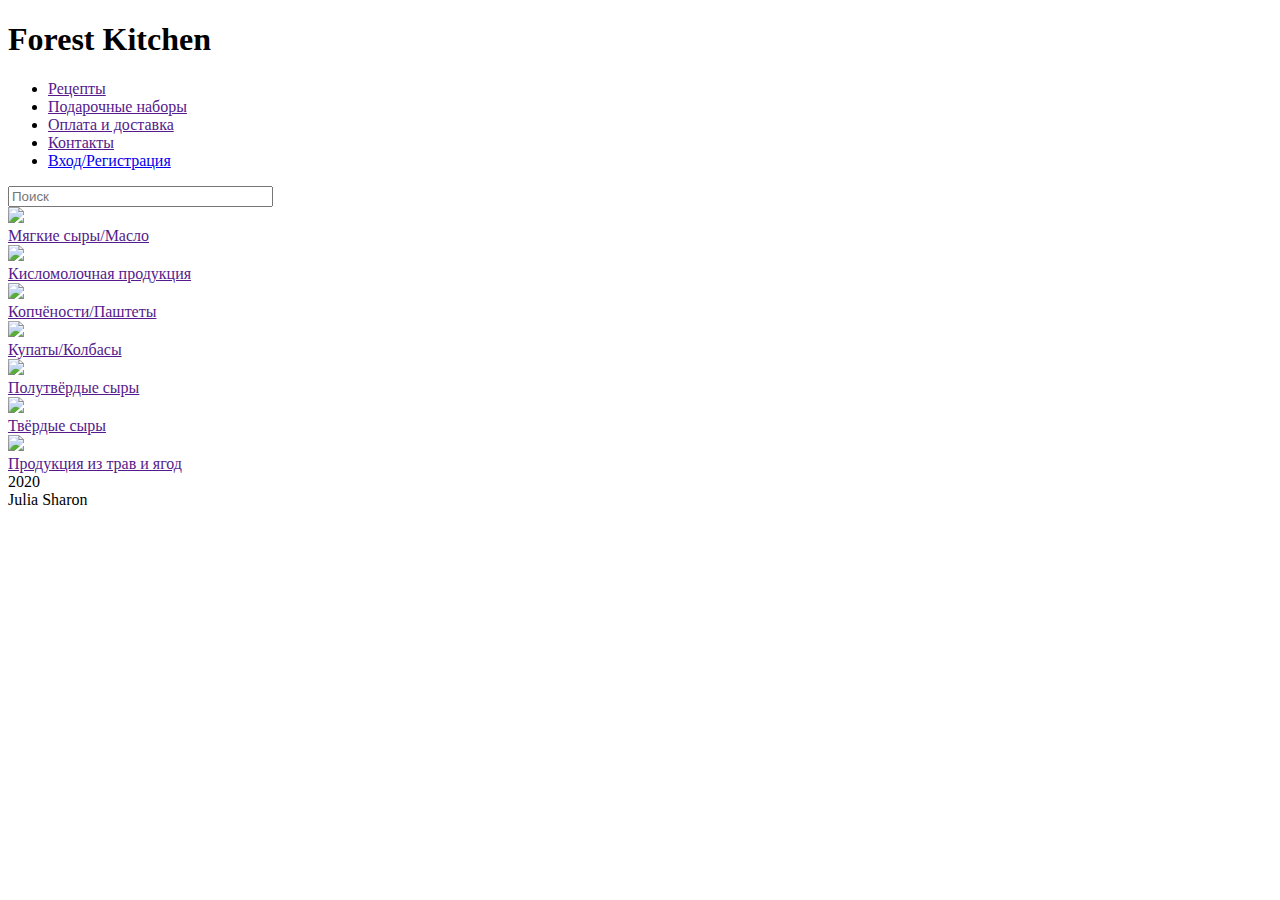
==== html pages/index.html @ 5761d824 "Add files via upload" ====
<!DOCTYPE HTML>
<html lang="ru">
<head>
    <meta charset="UTF-8">
	<title>Forest Kitchen</title>
	<meta name="viewport" content="width=device-width, initial-scale=1">
	<script type="text/javascript" src="js/script.js"></script>
	<!--css-->
	<link rel="stylesheet" type="text/css" href="style/css/style.css">
</head>
<body>
	<div class="content">
	<div class="header">
		<div class="wrapper_main">
		<h1>Forest Kitchen</h1>
	</div>
	</div>
	<nav class="menu nav">
		<ul class="mainmenu">
			<li class="li_main"><a class="mainlink" href="">Рецепты</a></li>
			<li class="li_main"><a class="mainlink" href="">Подарочные наборы</a></li>
			<li class="li_main"><a class="mainlink" href="">Оплата и доставка</a></li>  
			<li class="li_main"><a class="mainlink" href="">Контакты</a></li> 
			<li class="li_main"><a class="mainlink user" href="html pages/enter_registration.html">Вход/Регистрация</a></li>
		</ul>
	</nav>
	<div class="search">
		<form action="#"class="search_form">
			<input class="in_search"type="search" name="search" size="30" placeholder="Поиск">
		</form>
	</div>
	<div class="catalog">
		<div class="rows">
		<!--First row-->
		
				<div class="block block1">
					<div class="imgcatalog">
					<img src="IMAGE/мягкий.jpg"/>
					</div>
					<div class="blockname">
					<a class="linkcatalog" href="">Мягкие сыры/Масло</a>
					</div>
				</div>
				<div class=" block block2">
					<div class="imgcatalog">
					<img src="IMAGE/кисломолочка.jpg"/>
					</div>
					<div class="blockname">
					<a class="linkcatalog" href="">Кисломолочная продукция</a>
					</div>
				</div>
			
			<!--Second row-->
			
				<div class="block block3">
					<div class="imgcatalog">
					<img src="IMAGE/копчение.jpg"/>
					</div>
					<div class="blockname">
					<a class="linkcatalog" href="">Копчёности/Паштеты</a>
					</div>
				</div>
				<div class="block block4">
					<div class="imgcatalog">
					<img src="IMAGE/колбасы.jpg"/>
					</div>
					<div class="blockname">
					<a class="linkcatalog" href="">Купаты/Колбасы</a>
					</div>
				</div>
			
			<!--Third row-->
			
				<div class="block block5">
					<div class="imgcatalog">
					<img src="IMAGE/полутвердый.jpg"/>
					</div>
					<div class="blockname">
					<a class="linkcatalog" href="">Полутвёрдые сыры</a>
					</div>
				</div>
				<div class="block block6">
					<div class="imgcatalog">
					<img src="IMAGE/твердый.jpg"/>
					</div>
					<div class="blockname">
					<a class="linkcatalog" href="">Твёрдые сыры</a>
					</div>
				</div>
				</div>
			<!--Fourth row-->
			<div class="lastrow">
			<div class="block block7">
					<div class="imgcatalog">
					<img src="IMAGE/травы.jpg"/>
					</div>
					<div class="blockname">
					<a class="linkcatalog" href="">Продукция из трав и ягод</a>
					</div>
				</div>
			</div>
		</div>
		</div>
	<footer class="footer">
			<div class="footertext">2020</div>
			<div class="footertext sign">Julia Sharon</div>
	</footer>
	</body>
	<!--Подключение JQuery-->
	<script src="https://code.jquery.com/jquery-3.3.1.min.js"></script>
	</html>
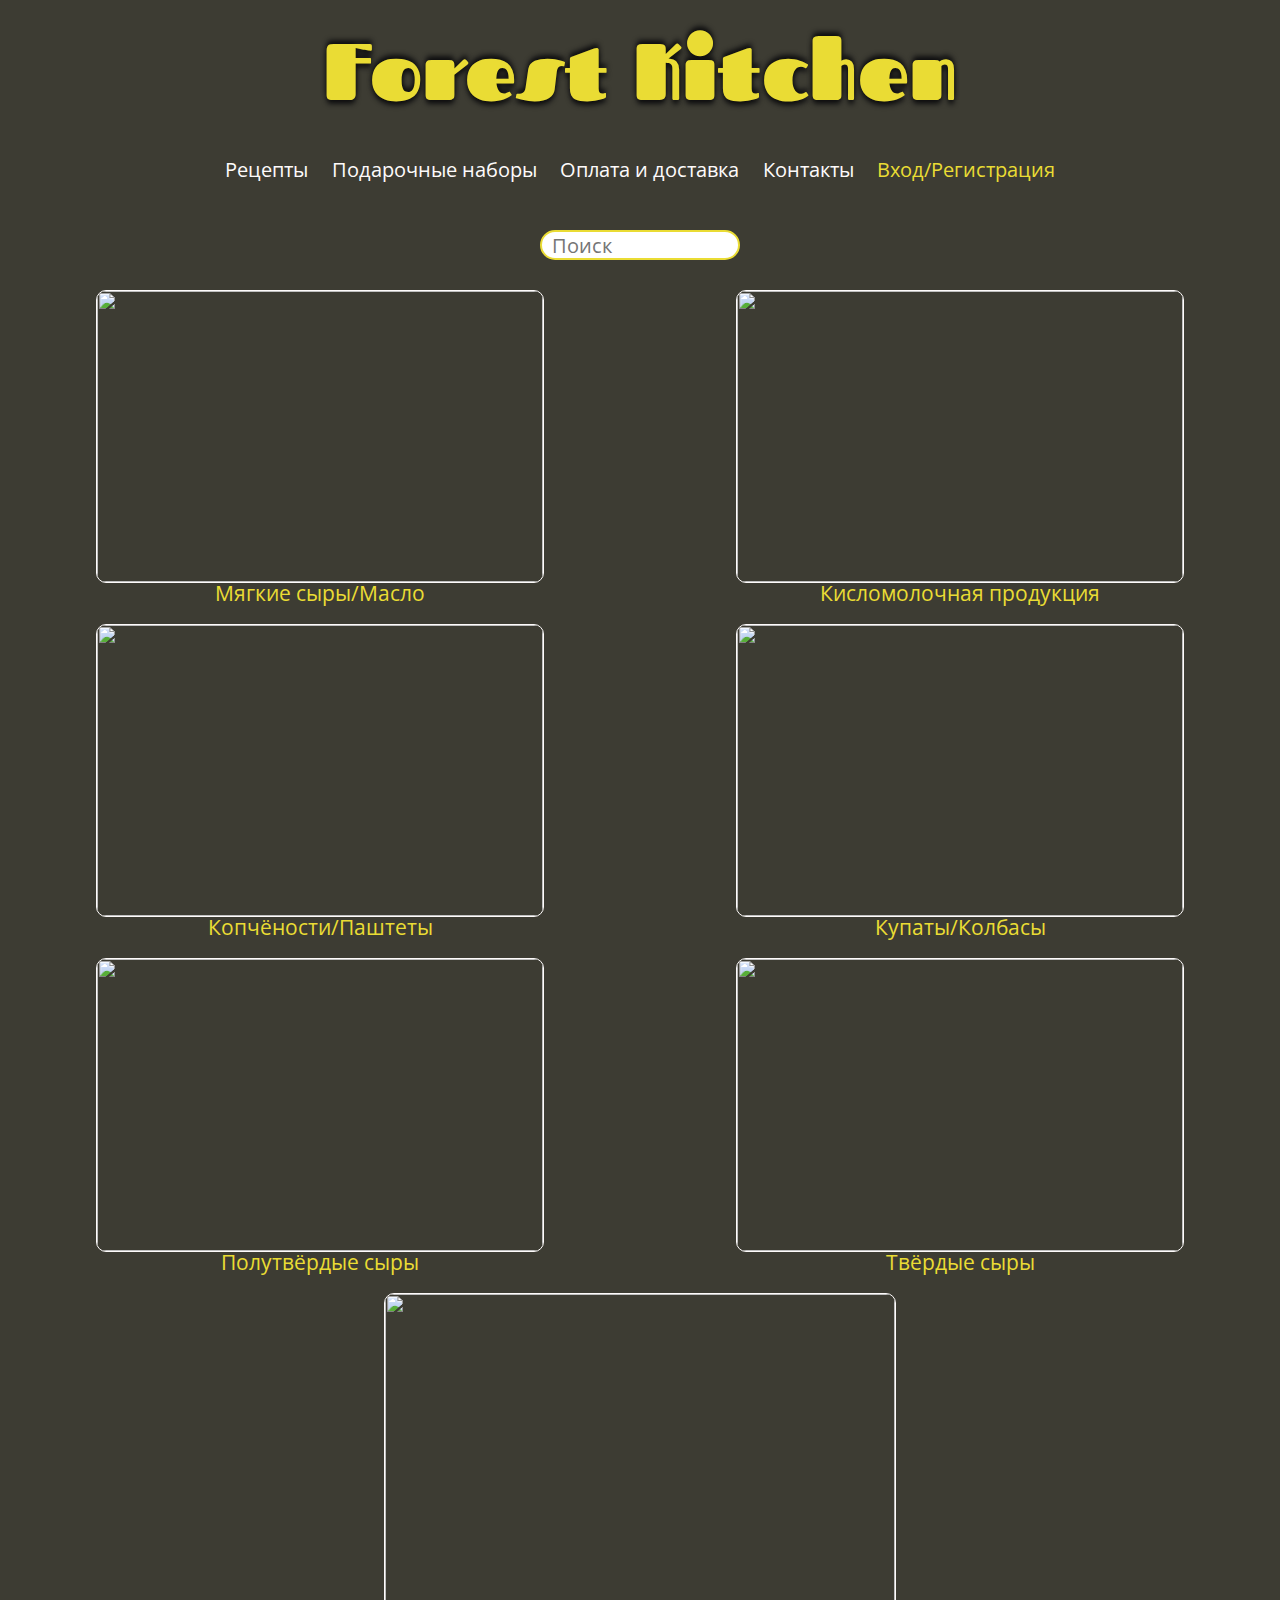
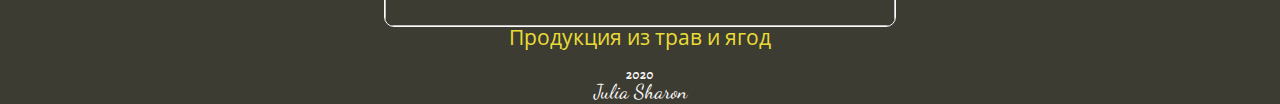
==== commit a2541e85: "Update index.html" ====
--- a/html pages/index.html
+++ b/html pages/index.html
@@ -6,7 +6,7 @@
 	<meta name="viewport" content="width=device-width, initial-scale=1">
 	<script type="text/javascript" src="js/script.js"></script>
 	<!--css-->
-	<link rel="stylesheet" type="text/css" href="style/css/style.css">
+	<link rel="stylesheet" type="text/css" href="/css/style.css">
 </head>
 <body>
 	<div class="content">
@@ -108,4 +108,4 @@
 	</body>
 	<!--Подключение JQuery-->
 	<script src="https://code.jquery.com/jquery-3.3.1.min.js"></script>
-	</html>+	</html>
--- a/css/style.css
+++ b/css/style.css
@@ -0,0 +1,411 @@
+@charset "UTF-8";
+/*FONTS*/
+@import url("https://fonts.googleapis.com/css2?family=Fascinate&display=swap");
+@import url("https://fonts.googleapis.com/css2?family=Open+Sans+Condensed:wght@300&display=swap");
+@import url("https://fonts.googleapis.com/css2?family=Dancing+Script&display=swap");
+@import url("https://fonts.googleapis.com/css2?family=Akaya+Telivigala&display=swap");
+/*nullstyle*/
+/*Обнуление стилей*/
+* {
+  padding: 0;
+  margin: 0;
+  /*border: 0;*/ }
+
+*, *:before, *after {
+  moz-box-sizing: border-box;
+  webkit-box-sizing: border-box;
+  -webkit-box-sizing: border-box;
+  box-sizing: border-box; }
+
+:focus, :active {
+  outline: none; }
+
+a:focus, a:active {
+  outline: none; }
+
+nav, footer, header, aside {
+  display: block; }
+
+html, body {
+  height: 100%;
+  width: 100%;
+  font-size: 100%;
+  line-height: 1;
+  font-size: 14px;
+  ms-text-size-adjust: 100%;
+  moz-text-size-adjust: 100%;
+  webkit-text-size-adjust: 100%; }
+
+input, button, textarea {
+  font-family: inherit; }
+
+input::ms-clear {
+  display: none; }
+
+button {
+  cursor: pointer; }
+
+button::moz-focus-inner {
+  padding: 0;
+  border: 0; }
+
+a, a:visited {
+  text-decoration: none; }
+
+a:hover {
+  text-decoration: none; }
+
+ul li {
+  list-style: none; }
+
+img {
+  vertical-align: top; }
+
+h1, h2, h3, h4, h5, h6 {
+  font-size: inherit;
+  font-weight: 400; }
+
+/*main page*/
+body {
+  background-color: #3D3C33; }
+
+.content {
+  display: -ms-grid;
+  display: grid;
+  -ms-grid-columns: 1fr;
+  grid-template: 1fr/ 1fr;
+  min-height: 100vh;
+  grid-template-areas: "header"+ "menu"+ "search"+ "catalog"+ "footer"; }
+
+.header {
+  -ms-grid-row: 1;
+  -ms-grid-column: 1;
+  grid-area: header; }
+
+.wrapper_main {
+  display: -ms-grid;
+  display: grid; }
+
+h1 {
+  color: #EADC34;
+  font-size: 80px;
+  margin-top: 30px;
+  text-align: center;
+  font-family: Fascinate;
+  text-shadow: 0px -4px 5px #0F0F10, 0px 4px 5px #0F0F10; }
+
+.nav {
+  -ms-grid-row: 2;
+  -ms-grid-column: 1;
+  grid-area: menu;
+  margin: 40px 0px 40px 0px;
+  text-align: center;
+  position: -webkit-sticky;
+  position: sticky;
+  top: 0;
+  z-index: 1;
+  background-color: #3D3C33; }
+
+.li_main {
+  display: inline-block;
+  padding: 5px;
+  margin: 5px; }
+
+.mainlink {
+  color: #FEFBFB;
+  font-size: 20px;
+  font-family: "Open Sans Condensed"; }
+  .mainlink:hover {
+    font-size: 22px;
+    text-shadow: 0px -2px 15px #E0E0E1, 0px 2px 15px #E0E0E1; }
+
+.user {
+  color: #EADC34; }
+  .user:hover {
+    text-shadow: 0px -2px 15px #E6F16D, 0px 2px 15px #E6F16D; }
+
+.search {
+  -ms-grid-row: 3;
+  -ms-grid-column: 1;
+  grid-area: search;
+  display: -ms-grid;
+  display: grid;
+  -ms-grid-rows: 60px;
+  -ms-grid-columns: 1fr 1fr 1fr;
+  grid-template: 60px / 1fr 1fr 1fr; }
+
+.search_form {
+  display: -ms-grid;
+  display: grid;
+  justify-items: center;
+  -ms-grid-column: 2;
+  grid-column: 2/2; }
+
+input {
+  border-color: #EADC34;
+  border-radius: 15px;
+  border-style: solid;
+  height: 30px;
+  font-size: 16px;
+  font-family: "Open Sans Condensed"; }
+  input:hover, input:focus {
+    -webkit-box-shadow: 0px -4px 5px #0F0F10, 0px 4px 5px #0F0F10;
+    box-shadow: 0px -4px 5px #0F0F10, 0px 4px 5px #0F0F10; }
+
+.in_search {
+  padding: 10px;
+  font-size: 20px;
+  width: 200px; }
+
+.catalog {
+  -ms-grid-row: 4;
+  -ms-grid-column: 1;
+  grid-area: catalog; }
+
+.rows {
+  display: -ms-grid;
+  display: grid;
+  -ms-grid-columns: 1fr 1fr;
+  grid-template-columns: 1fr 1fr;
+  -webkit-box-align: center;
+  -ms-flex-align: center;
+  align-items: center;
+  justify-items: center; }
+
+.block {
+  width: 70%;
+  margin-bottom: 20px; }
+
+.lastrow {
+  display: -ms-grid;
+  display: grid;
+  justify-items: center;
+  -webkit-box-align: center;
+  -ms-flex-align: center;
+  align-items: center; }
+
+.block7 {
+  -ms-grid-column-align: center;
+  justify-self: center;
+  -ms-flex-item-align: center;
+  -ms-grid-row-align: center;
+  align-self: center;
+  width: 40%; }
+
+.blockname {
+  text-align: center; }
+
+.linkcatalog {
+  color: #EADC34;
+  font-size: 21px;
+  font-family: "Open Sans Condensed"; }
+  .linkcatalog:hover {
+    font-size: 24px; }
+
+.imgcatalog {
+  border-color: #FEFBFB;
+  border-radius: 10px;
+  border-width: 1px;
+  border-style: solid;
+  overflow: hidden;
+  padding: 0 0 65% 0;
+  position: relative; }
+
+img {
+  width: 100%;
+  height: 100%;
+  position: absolute; }
+
+.footertext {
+  color: #FEFBFB;
+  text-align: center;
+  font-family: "Akaya Telivigala"; }
+
+.sign {
+  font-size: 20px;
+  font-family: "Dancing Script"; }
+
+@media (max-width: 620px) {
+  .rows {
+    -ms-grid-columns: 1fr;
+    grid-template-columns: 1fr; }
+  .block7 {
+    width: 70%; } }
+
+@media (max-width: 391px) {
+  .li_main {
+    display: block; } }
+
+@media (max-width: 492px) {
+  .mainlink {
+    font-size: 20px; }
+    .mainlink:hover {
+      font-size: 20px; }
+  .linkcatalog {
+    font-size: 21px; }
+    .linkcatalog:hover {
+      font-size: 21px; } }
+
+@media only screen and (max-device-width: 492px) {
+  .mainlink {
+    font-size: 20px; }
+    .mainlink:hover {
+      font-size: 20px; }
+  .linkcatalog {
+    font-size: 21px; }
+    .linkcatalog:hover {
+      font-size: 21px; }
+  h1 {
+    font-size: 70px; } }
+
+/*enter_registration page*/
+.wrap_cont {
+  display: -ms-grid;
+  display: grid;
+  min-height: 100vh;
+  margin-top: 70px; }
+
+.ent_reg_cont {
+  display: -ms-grid;
+  display: grid;
+  -ms-grid-rows: 40%;
+  -ms-grid-columns: auto 1fr 1fr 1fr auto;
+  grid-template: 40% / auto 1fr 1fr 1fr auto; }
+
+.enter {
+  display: -ms-grid;
+  display: grid;
+  -ms-grid-column: 2;
+  grid-column: 2/2;
+  justify-items: center; }
+
+.name {
+  display: inline-block;
+  font-size: 20px;
+  font-family: "Open Sans Condensed";
+  color: #FFFFFF; }
+
+.ent {
+  display: -ms-grid;
+  display: grid;
+  height: 20px;
+  padding: 5px;
+  font-size: 20px; }
+
+.registration {
+  display: -ms-grid;
+  display: grid;
+  justify-items: start;
+  -webkit-box-align: center;
+  -ms-flex-align: center;
+  align-items: center;
+  -ms-grid-column: 3;
+  grid-column: 3/3;
+  padding: 0px 0px 0px 5px; }
+
+.reg {
+  width: 150px;
+  background-color: #EADC34;
+  border-radius: 15px;
+  height: 30px;
+  font-size: 16px;
+  -webkit-box-shadow: 0px -4px 5px #0F0F10, 0px 4px 5px #0F0F10;
+  box-shadow: 0px -4px 5px #0F0F10, 0px 4px 5px #0F0F10; }
+
+.for_ent_page {
+  display: -ms-grid;
+  display: grid;
+  -ms-grid-column: 4;
+  grid-column: 4/4;
+  justify-items: center; }
+
+.mainmenu.ent_page {
+  width: 70%; }
+
+.ent_page {
+  display: -ms-grid;
+  display: grid;
+  justify-items: center;
+  -webkit-box-align: center;
+  -ms-flex-align: center;
+  align-items: center;
+  background-color: #FFFFFF;
+  opacity: 1;
+  font-size: 20px;
+  font-family: "Open Sans Condensed";
+  border-radius: 10px;
+  border-color: #EADC34;
+  border-style: solid;
+  padding: 5px; }
+
+.main_ent_page {
+  border-bottom: 1px solid; }
+
+.ent_link {
+  color: #000000;
+  white-space: nowrap; }
+
+.burger_container {
+  display: none; }
+
+@media (max-width: 600px) {
+  .ent_reg_cont {
+    display: -ms-grid;
+    display: grid;
+    -ms-grid-rows: 40% 30%;
+    -ms-grid-columns: 1fr 2fr 1fr;
+    grid-template: 40% 30% /  1fr 2fr 1fr; }
+  .burger_cont {
+    display: -ms-grid;
+    display: grid;
+    -ms-grid-column: 3;
+    grid-column: 3/3;
+    justify-items: right;
+    padding: 0px 5px 0px 0px; }
+  .ent_page_burger {
+    display: block;
+    position: relative;
+    width: 7px;
+    height: 7px;
+    border-radius: 50%; }
+  .ent_page_burger:before,
+  .ent_page_burger:after {
+    content: '';
+    background-color: #EADC34;
+    position: absolute;
+    width: 100%;
+    height: 100%;
+    border-radius: inherit; }
+  .ent_page_burger:before {
+    right: 30px; }
+  .ent_page_burger:after {
+    right: 10px; }
+  .ent_page_burger span {
+    background-color: #EADC34;
+    position: absolute;
+    width: 100%;
+    height: 100%;
+    border-radius: inherit;
+    right: 20px; }
+  .for_ent_page {
+    display: none; }
+  .enter {
+    -ms-grid-column: 2;
+    grid-column: 2/2; }
+  .registration {
+    -ms-grid-column: 2;
+    grid-column: 2/2;
+    -ms-grid-row: 2;
+    grid-row: 2/2;
+    justify-items: center;
+    -webkit-box-align: center;
+    -ms-flex-align: center;
+    align-items: center; } }
+
+@media only screen and (min-height: 900px) {
+  .ent_reg_cont {
+    max-height: 50%; } }
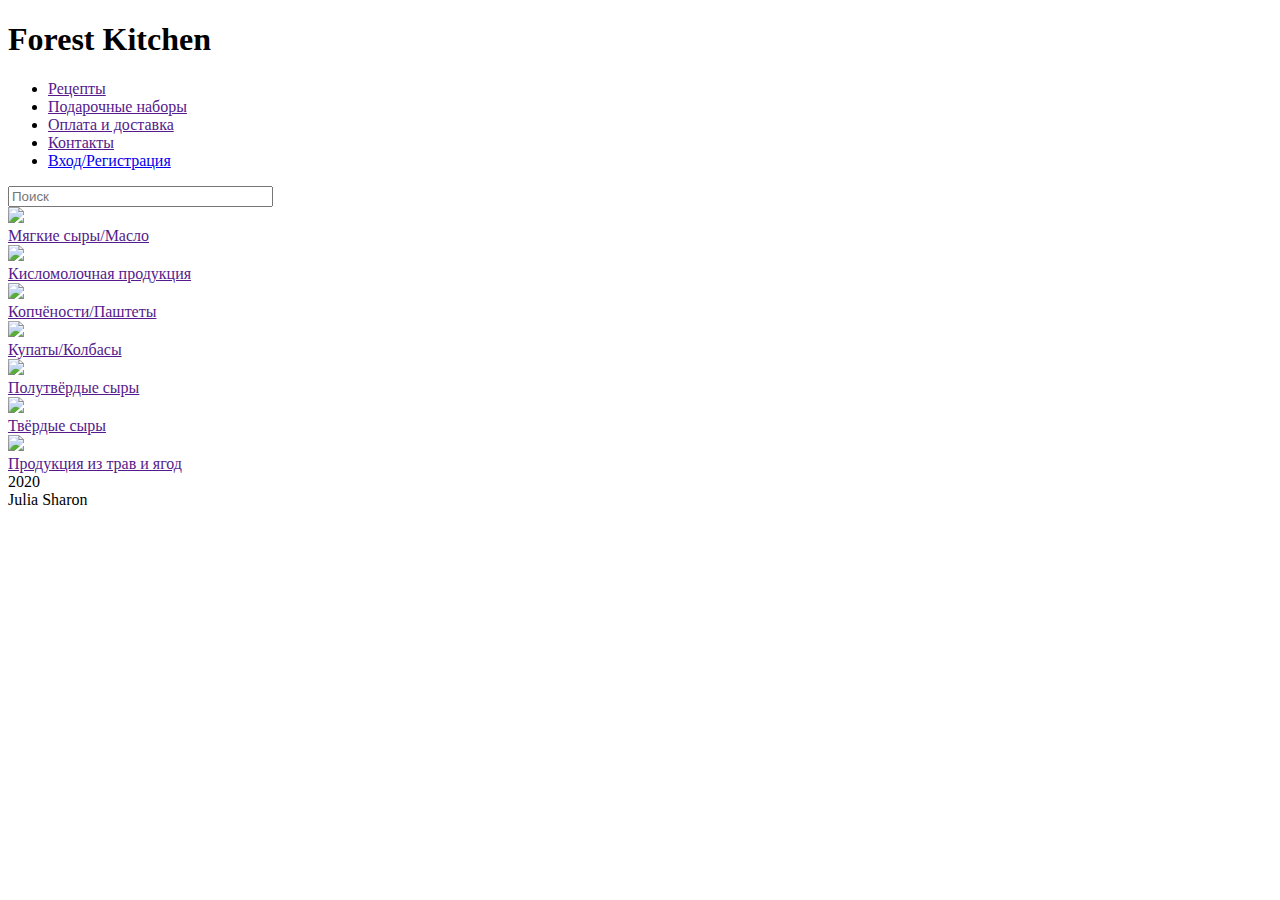
==== commit 94ad744d: "Add files via upload" ====
--- a/html pages/index.html
+++ b/html pages/index.html
@@ -6,7 +6,7 @@
 	<meta name="viewport" content="width=device-width, initial-scale=1">
 	<script type="text/javascript" src="js/script.js"></script>
 	<!--css-->
-	<link rel="stylesheet" type="text/css" href="/css/style.css">
+	<link rel="stylesheet" type="text/css" href="style/css/style.css">
 </head>
 <body>
 	<div class="content">
@@ -108,4 +108,4 @@
 	</body>
 	<!--Подключение JQuery-->
 	<script src="https://code.jquery.com/jquery-3.3.1.min.js"></script>
-	</html>
+	</html>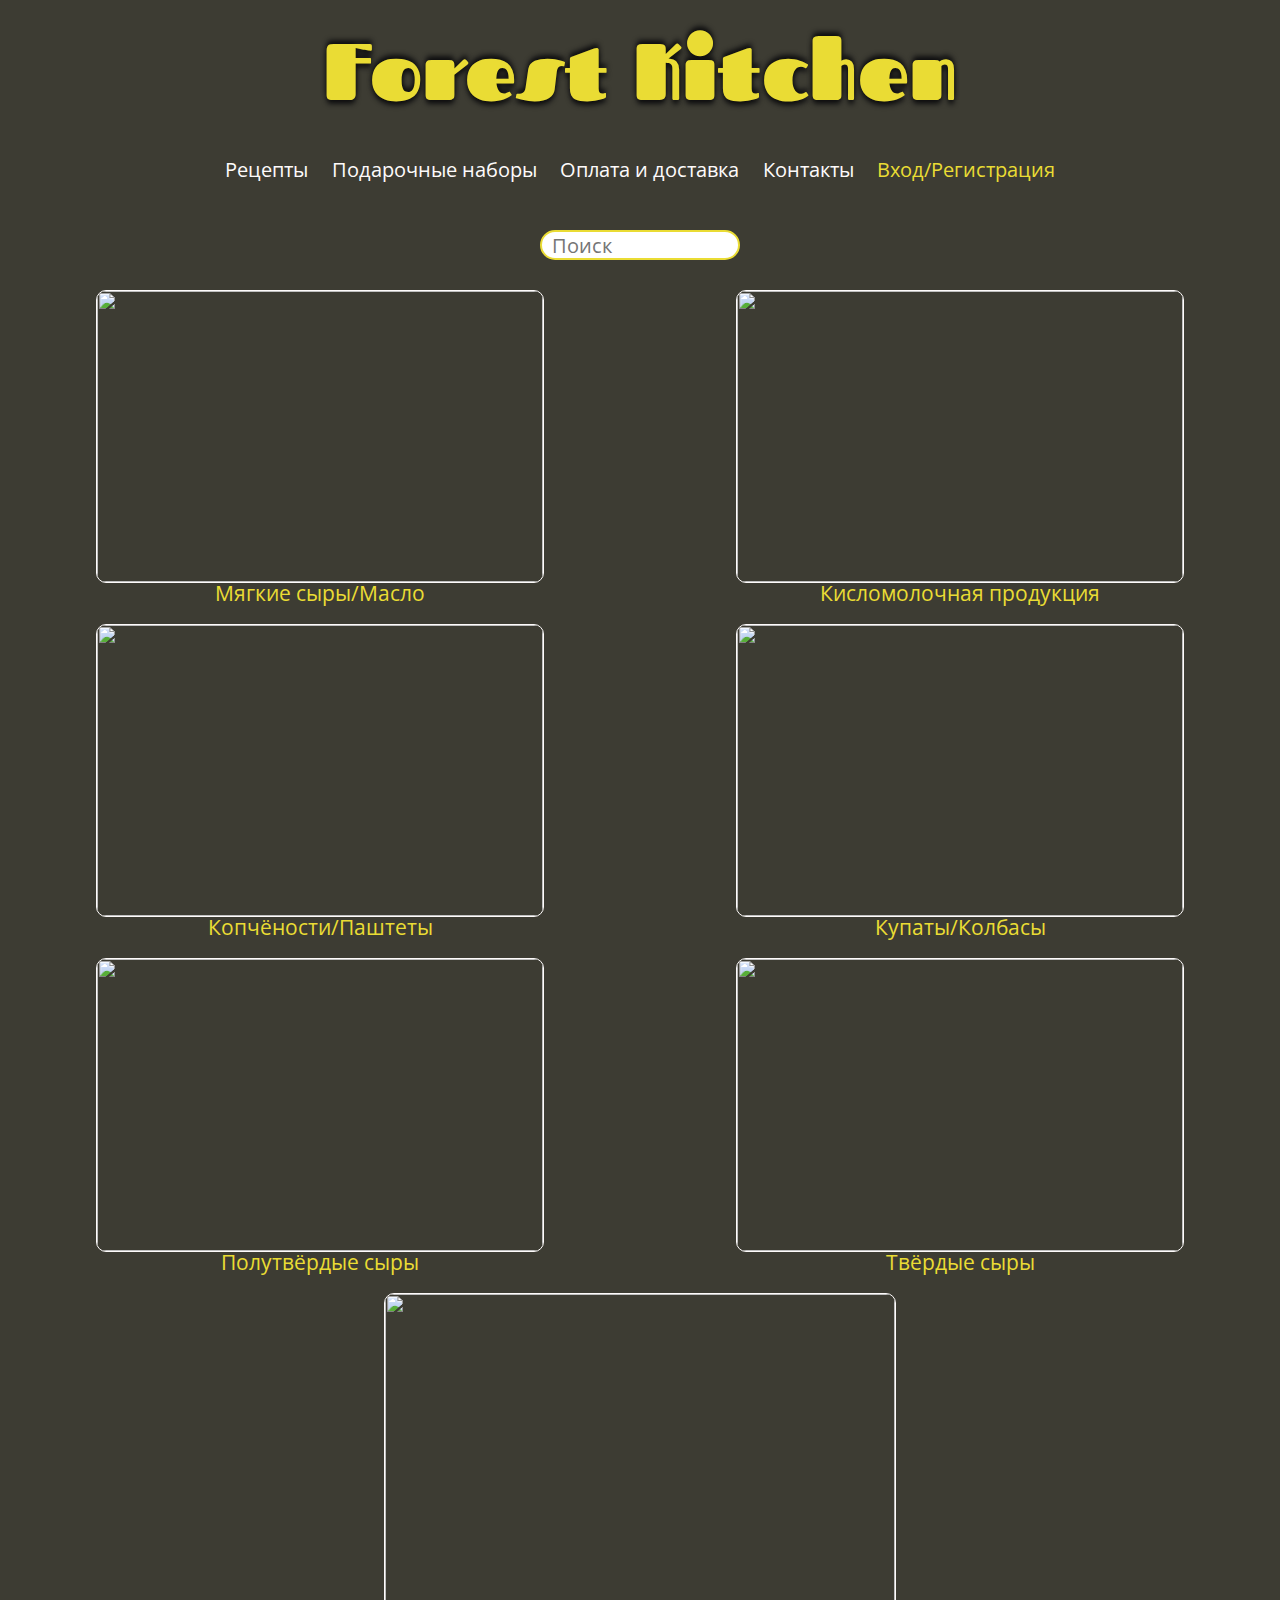
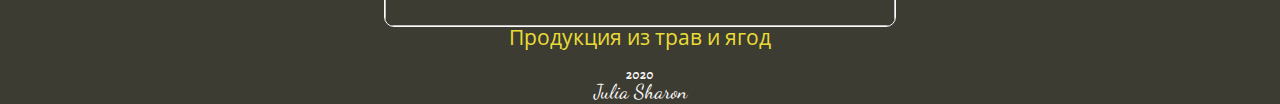
==== commit 69fbce62: "Update index.html" ====
--- a/html pages/index.html
+++ b/html pages/index.html
@@ -6,7 +6,7 @@
 	<meta name="viewport" content="width=device-width, initial-scale=1">
 	<script type="text/javascript" src="js/script.js"></script>
 	<!--css-->
-	<link rel="stylesheet" type="text/css" href="style/css/style.css">
+	<link rel="stylesheet" type="text/css" href="../css/style.css">
 </head>
 <body>
 	<div class="content">
@@ -108,4 +108,4 @@
 	</body>
 	<!--Подключение JQuery-->
 	<script src="https://code.jquery.com/jquery-3.3.1.min.js"></script>
-	</html>+	</html>
--- a/css/style.css
+++ b/css/style.css
@@ -0,0 +1,411 @@
+@charset "UTF-8";
+/*FONTS*/
+@import url("https://fonts.googleapis.com/css2?family=Fascinate&display=swap");
+@import url("https://fonts.googleapis.com/css2?family=Open+Sans+Condensed:wght@300&display=swap");
+@import url("https://fonts.googleapis.com/css2?family=Dancing+Script&display=swap");
+@import url("https://fonts.googleapis.com/css2?family=Akaya+Telivigala&display=swap");
+/*nullstyle*/
+/*Обнуление стилей*/
+* {
+  padding: 0;
+  margin: 0;
+  /*border: 0;*/ }
+
+*, *:before, *after {
+  moz-box-sizing: border-box;
+  webkit-box-sizing: border-box;
+  -webkit-box-sizing: border-box;
+  box-sizing: border-box; }
+
+:focus, :active {
+  outline: none; }
+
+a:focus, a:active {
+  outline: none; }
+
+nav, footer, header, aside {
+  display: block; }
+
+html, body {
+  height: 100%;
+  width: 100%;
+  font-size: 100%;
+  line-height: 1;
+  font-size: 14px;
+  ms-text-size-adjust: 100%;
+  moz-text-size-adjust: 100%;
+  webkit-text-size-adjust: 100%; }
+
+input, button, textarea {
+  font-family: inherit; }
+
+input::ms-clear {
+  display: none; }
+
+button {
+  cursor: pointer; }
+
+button::moz-focus-inner {
+  padding: 0;
+  border: 0; }
+
+a, a:visited {
+  text-decoration: none; }
+
+a:hover {
+  text-decoration: none; }
+
+ul li {
+  list-style: none; }
+
+img {
+  vertical-align: top; }
+
+h1, h2, h3, h4, h5, h6 {
+  font-size: inherit;
+  font-weight: 400; }
+
+/*main page*/
+body {
+  background-color: #3D3C33; }
+
+.content {
+  display: -ms-grid;
+  display: grid;
+  -ms-grid-columns: 1fr;
+  grid-template: 1fr/ 1fr;
+  min-height: 100vh;
+  grid-template-areas: "header"
+ "menu"
+ "search"
+ "catalog"
+ "footer"; }
+
+.header {
+  -ms-grid-row: 1;
+  -ms-grid-column: 1;
+  grid-area: header; }
+
+.wrapper_main {
+  display: -ms-grid;
+  display: grid; }
+
+h1 {
+  color: #EADC34;
+  font-size: 80px;
+  margin-top: 30px;
+  text-align: center;
+  font-family: Fascinate;
+  text-shadow: 0px -4px 5px #0F0F10, 0px 4px 5px #0F0F10; }
+
+.nav {
+  -ms-grid-row: 2;
+  -ms-grid-column: 1;
+  grid-area: menu;
+  margin: 40px 0px 40px 0px;
+  text-align: center;
+  position: -webkit-sticky;
+  position: sticky;
+  top: 0;
+  z-index: 1;
+  background-color: #3D3C33; }
+
+.li_main {
+  display: inline-block;
+  padding: 5px;
+  margin: 5px; }
+
+.mainlink {
+  color: #FEFBFB;
+  font-size: 20px;
+  font-family: "Open Sans Condensed"; }
+  .mainlink:hover {
+    font-size: 22px;
+    text-shadow: 0px -2px 15px #E0E0E1, 0px 2px 15px #E0E0E1; }
+
+.user {
+  color: #EADC34; }
+  .user:hover {
+    text-shadow: 0px -2px 15px #E6F16D, 0px 2px 15px #E6F16D; }
+
+.search {
+  -ms-grid-row: 3;
+  -ms-grid-column: 1;
+  grid-area: search;
+  display: -ms-grid;
+  display: grid;
+  -ms-grid-rows: 60px;
+  -ms-grid-columns: 1fr 1fr 1fr;
+  grid-template: 60px / 1fr 1fr 1fr; }
+
+.search_form {
+  display: -ms-grid;
+  display: grid;
+  justify-items: center;
+  -ms-grid-column: 2;
+  grid-column: 2/2; }
+
+input {
+  border-color: #EADC34;
+  border-radius: 15px;
+  border-style: solid;
+  height: 30px;
+  font-size: 16px;
+  font-family: "Open Sans Condensed"; }
+  input:hover, input:focus {
+    -webkit-box-shadow: 0px -4px 5px #0F0F10, 0px 4px 5px #0F0F10;
+    box-shadow: 0px -4px 5px #0F0F10, 0px 4px 5px #0F0F10; }
+
+.in_search {
+  padding: 10px;
+  font-size: 20px;
+  width: 200px; }
+
+.catalog {
+  -ms-grid-row: 4;
+  -ms-grid-column: 1;
+  grid-area: catalog; }
+
+.rows {
+  display: -ms-grid;
+  display: grid;
+  -ms-grid-columns: 1fr 1fr;
+  grid-template-columns: 1fr 1fr;
+  -webkit-box-align: center;
+  -ms-flex-align: center;
+  align-items: center;
+  justify-items: center; }
+
+.block {
+  width: 70%;
+  margin-bottom: 20px; }
+
+.lastrow {
+  display: -ms-grid;
+  display: grid;
+  justify-items: center;
+  -webkit-box-align: center;
+  -ms-flex-align: center;
+  align-items: center; }
+
+.block7 {
+  -ms-grid-column-align: center;
+  justify-self: center;
+  -ms-flex-item-align: center;
+  -ms-grid-row-align: center;
+  align-self: center;
+  width: 40%; }
+
+.blockname {
+  text-align: center; }
+
+.linkcatalog {
+  color: #EADC34;
+  font-size: 21px;
+  font-family: "Open Sans Condensed"; }
+  .linkcatalog:hover {
+    font-size: 24px; }
+
+.imgcatalog {
+  border-color: #FEFBFB;
+  border-radius: 10px;
+  border-width: 1px;
+  border-style: solid;
+  overflow: hidden;
+  padding: 0 0 65% 0;
+  position: relative; }
+
+img {
+  width: 100%;
+  height: 100%;
+  position: absolute; }
+
+.footertext {
+  color: #FEFBFB;
+  text-align: center;
+  font-family: "Akaya Telivigala"; }
+
+.sign {
+  font-size: 20px;
+  font-family: "Dancing Script"; }
+
+@media (max-width: 620px) {
+  .rows {
+    -ms-grid-columns: 1fr;
+    grid-template-columns: 1fr; }
+  .block7 {
+    width: 70%; } }
+
+@media (max-width: 391px) {
+  .li_main {
+    display: block; } }
+
+@media (max-width: 492px) {
+  .mainlink {
+    font-size: 20px; }
+    .mainlink:hover {
+      font-size: 20px; }
+  .linkcatalog {
+    font-size: 21px; }
+    .linkcatalog:hover {
+      font-size: 21px; } }
+
+@media only screen and (max-device-width: 492px) {
+  .mainlink {
+    font-size: 20px; }
+    .mainlink:hover {
+      font-size: 20px; }
+  .linkcatalog {
+    font-size: 21px; }
+    .linkcatalog:hover {
+      font-size: 21px; }
+  h1 {
+    font-size: 70px; } }
+
+/*enter_registration page*/
+.wrap_cont {
+  display: -ms-grid;
+  display: grid;
+  min-height: 100vh;
+  margin-top: 70px; }
+
+.ent_reg_cont {
+  display: -ms-grid;
+  display: grid;
+  -ms-grid-rows: 40%;
+  -ms-grid-columns: auto 1fr 1fr 1fr auto;
+  grid-template: 40% / auto 1fr 1fr 1fr auto; }
+
+.enter {
+  display: -ms-grid;
+  display: grid;
+  -ms-grid-column: 2;
+  grid-column: 2/2;
+  justify-items: center; }
+
+.name {
+  display: inline-block;
+  font-size: 20px;
+  font-family: "Open Sans Condensed";
+  color: #FFFFFF; }
+
+.ent {
+  display: -ms-grid;
+  display: grid;
+  height: 20px;
+  padding: 5px;
+  font-size: 20px; }
+
+.registration {
+  display: -ms-grid;
+  display: grid;
+  justify-items: start;
+  -webkit-box-align: center;
+  -ms-flex-align: center;
+  align-items: center;
+  -ms-grid-column: 3;
+  grid-column: 3/3;
+  padding: 0px 0px 0px 5px; }
+
+.reg {
+  width: 150px;
+  background-color: #EADC34;
+  border-radius: 15px;
+  height: 30px;
+  font-size: 16px;
+  -webkit-box-shadow: 0px -4px 5px #0F0F10, 0px 4px 5px #0F0F10;
+  box-shadow: 0px -4px 5px #0F0F10, 0px 4px 5px #0F0F10; }
+
+.for_ent_page {
+  display: -ms-grid;
+  display: grid;
+  -ms-grid-column: 4;
+  grid-column: 4/4;
+  justify-items: center; }
+
+.mainmenu.ent_page {
+  width: 70%; }
+
+.ent_page {
+  display: -ms-grid;
+  display: grid;
+  justify-items: center;
+  -webkit-box-align: center;
+  -ms-flex-align: center;
+  align-items: center;
+  background-color: #FFFFFF;
+  opacity: 1;
+  font-size: 20px;
+  font-family: "Open Sans Condensed";
+  border-radius: 10px;
+  border-color: #EADC34;
+  border-style: solid;
+  padding: 5px; }
+
+.main_ent_page {
+  border-bottom: 1px solid; }
+
+.ent_link {
+  color: #000000;
+  white-space: nowrap; }
+
+.burger_container {
+  display: none; }
+
+@media (max-width: 600px) {
+  .ent_reg_cont {
+    display: -ms-grid;
+    display: grid;
+    -ms-grid-rows: 30% 30%;
+    -ms-grid-columns: 1fr 2fr 1fr;
+    grid-template: 30% 30% /  1fr 2fr 1fr; }
+  .burger_cont {
+    display: -ms-grid;
+    display: grid;
+    -ms-grid-column: 3;
+    grid-column: 3/3;
+    justify-items: right;
+    padding: 0px 5px 0px 0px; }
+  .ent_page_burger {
+    display: block;
+    position: relative;
+    width: 7px;
+    height: 7px;
+    border-radius: 50%; }
+  .ent_page_burger:before,
+  .ent_page_burger:after {
+    content: '';
+    background-color: #EADC34;
+    position: absolute;
+    width: 100%;
+    height: 100%;
+    border-radius: inherit; }
+  .ent_page_burger:before {
+    right: 30px; }
+  .ent_page_burger:after {
+    right: 10px; }
+  .ent_page_burger span {
+    background-color: #EADC34;
+    position: absolute;
+    width: 100%;
+    height: 100%;
+    border-radius: inherit;
+    right: 20px; }
+  .for_ent_page {
+    display: none; }
+  .enter {
+    -ms-grid-column: 2;
+    grid-column: 2/2; }
+  .registration {
+    -ms-grid-column: 2;
+    grid-column: 2/2;
+    -ms-grid-row: 2;
+    grid-row: 2/2;
+    justify-items: center;
+    -webkit-box-align: center;
+    -ms-flex-align: center;
+    align-items: center; } }
+
+@media only screen and (min-height: 900px) {
+  .ent_reg_cont {
+    max-height: 50%; } }
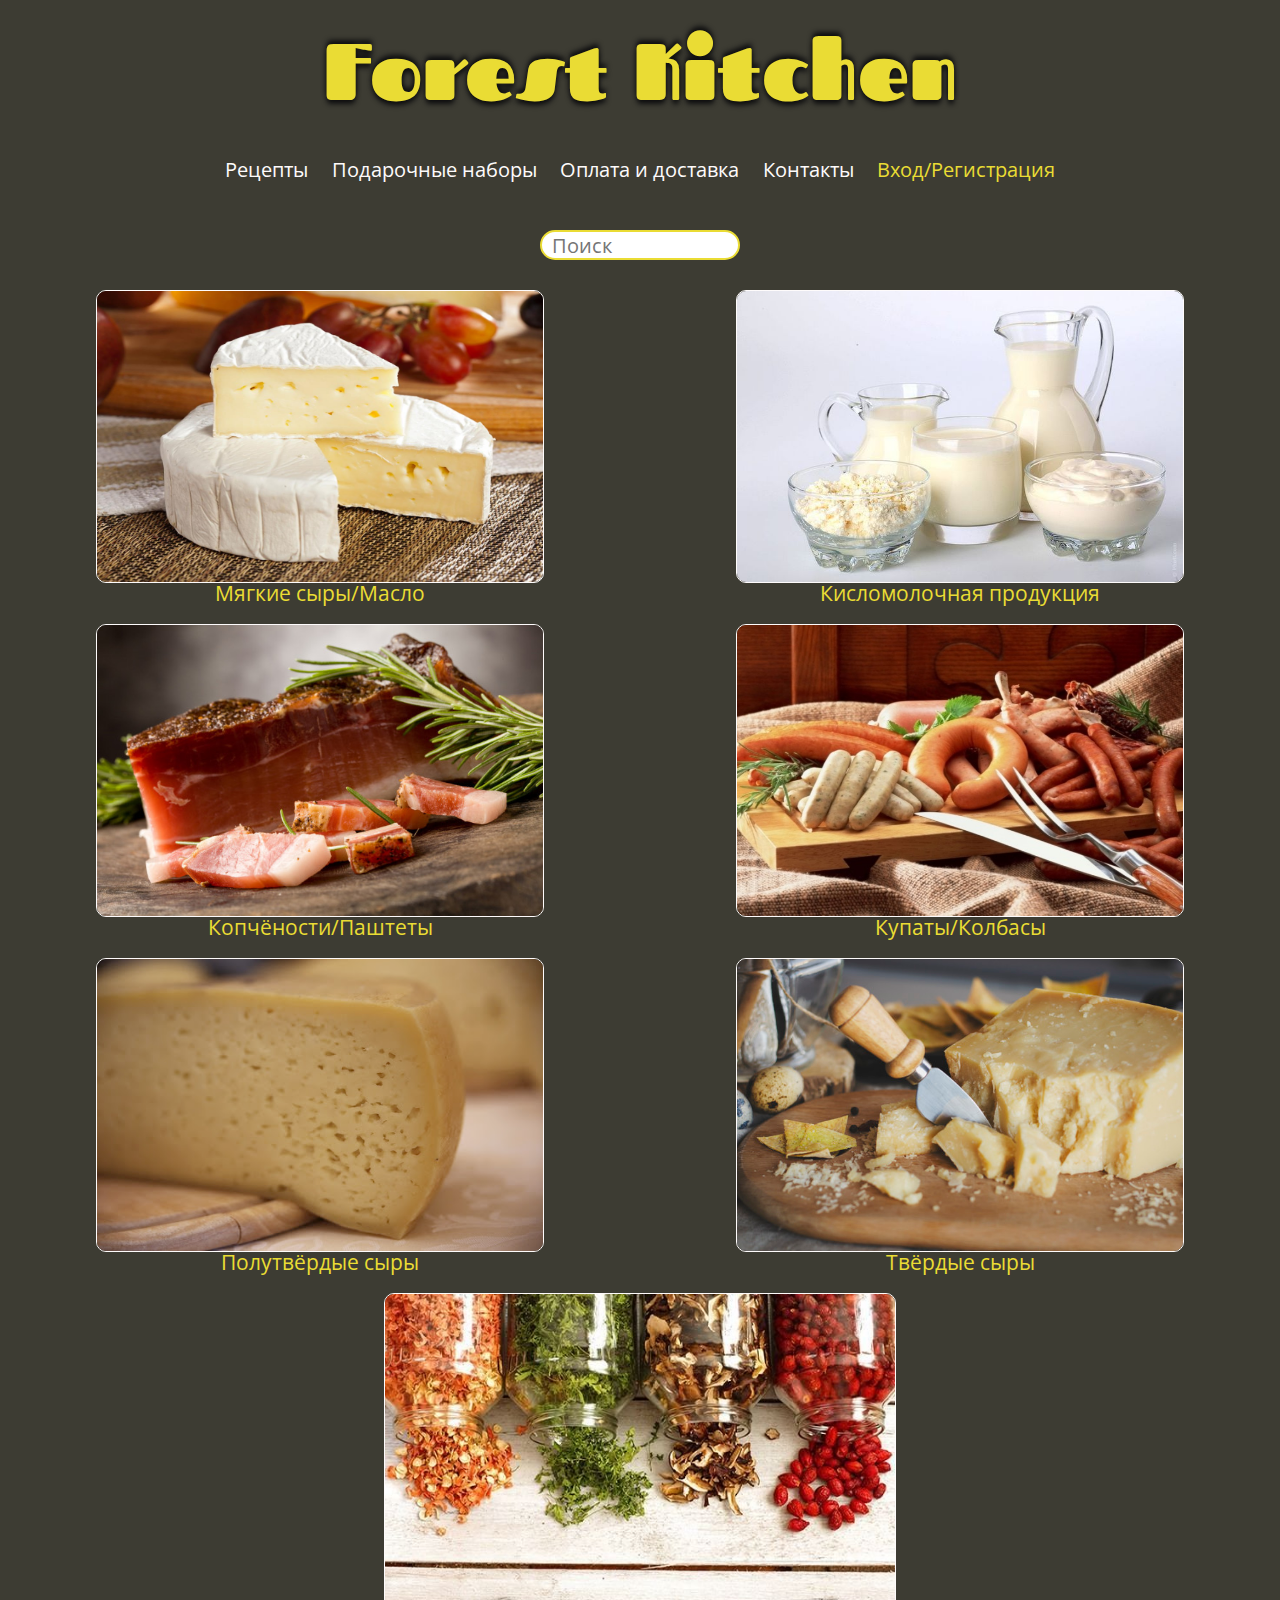
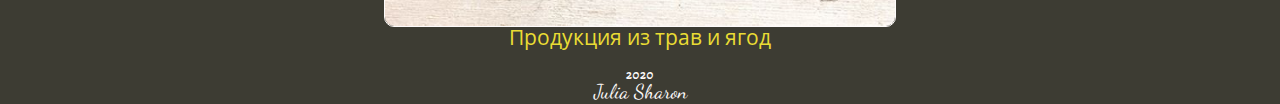
==== commit 5e250a1e: "Update index.html" ====
--- a/html pages/index.html
+++ b/html pages/index.html
@@ -35,7 +35,7 @@
 		
 				<div class="block block1">
 					<div class="imgcatalog">
-					<img src="IMAGE/мягкий.jpg"/>
+					<img src="../IMAGE/мягкий.jpg"/>
 					</div>
 					<div class="blockname">
 					<a class="linkcatalog" href="">Мягкие сыры/Масло</a>
@@ -43,7 +43,7 @@
 				</div>
 				<div class=" block block2">
 					<div class="imgcatalog">
-					<img src="IMAGE/кисломолочка.jpg"/>
+					<img src="../IMAGE/кисломолочка.jpg"/>
 					</div>
 					<div class="blockname">
 					<a class="linkcatalog" href="">Кисломолочная продукция</a>
@@ -54,7 +54,7 @@
 			
 				<div class="block block3">
 					<div class="imgcatalog">
-					<img src="IMAGE/копчение.jpg"/>
+					<img src="../IMAGE/копчение.jpg"/>
 					</div>
 					<div class="blockname">
 					<a class="linkcatalog" href="">Копчёности/Паштеты</a>
@@ -62,7 +62,7 @@
 				</div>
 				<div class="block block4">
 					<div class="imgcatalog">
-					<img src="IMAGE/колбасы.jpg"/>
+					<img src="../IMAGE/колбасы.jpg"/>
 					</div>
 					<div class="blockname">
 					<a class="linkcatalog" href="">Купаты/Колбасы</a>
@@ -73,7 +73,7 @@
 			
 				<div class="block block5">
 					<div class="imgcatalog">
-					<img src="IMAGE/полутвердый.jpg"/>
+					<img src="../IMAGE/полутвердый.jpg"/>
 					</div>
 					<div class="blockname">
 					<a class="linkcatalog" href="">Полутвёрдые сыры</a>
@@ -81,7 +81,7 @@
 				</div>
 				<div class="block block6">
 					<div class="imgcatalog">
-					<img src="IMAGE/твердый.jpg"/>
+					<img src="../IMAGE/твердый.jpg"/>
 					</div>
 					<div class="blockname">
 					<a class="linkcatalog" href="">Твёрдые сыры</a>
@@ -92,7 +92,7 @@
 			<div class="lastrow">
 			<div class="block block7">
 					<div class="imgcatalog">
-					<img src="IMAGE/травы.jpg"/>
+					<img src="../IMAGE/травы.jpg"/>
 					</div>
 					<div class="blockname">
 					<a class="linkcatalog" href="">Продукция из трав и ягод</a>
